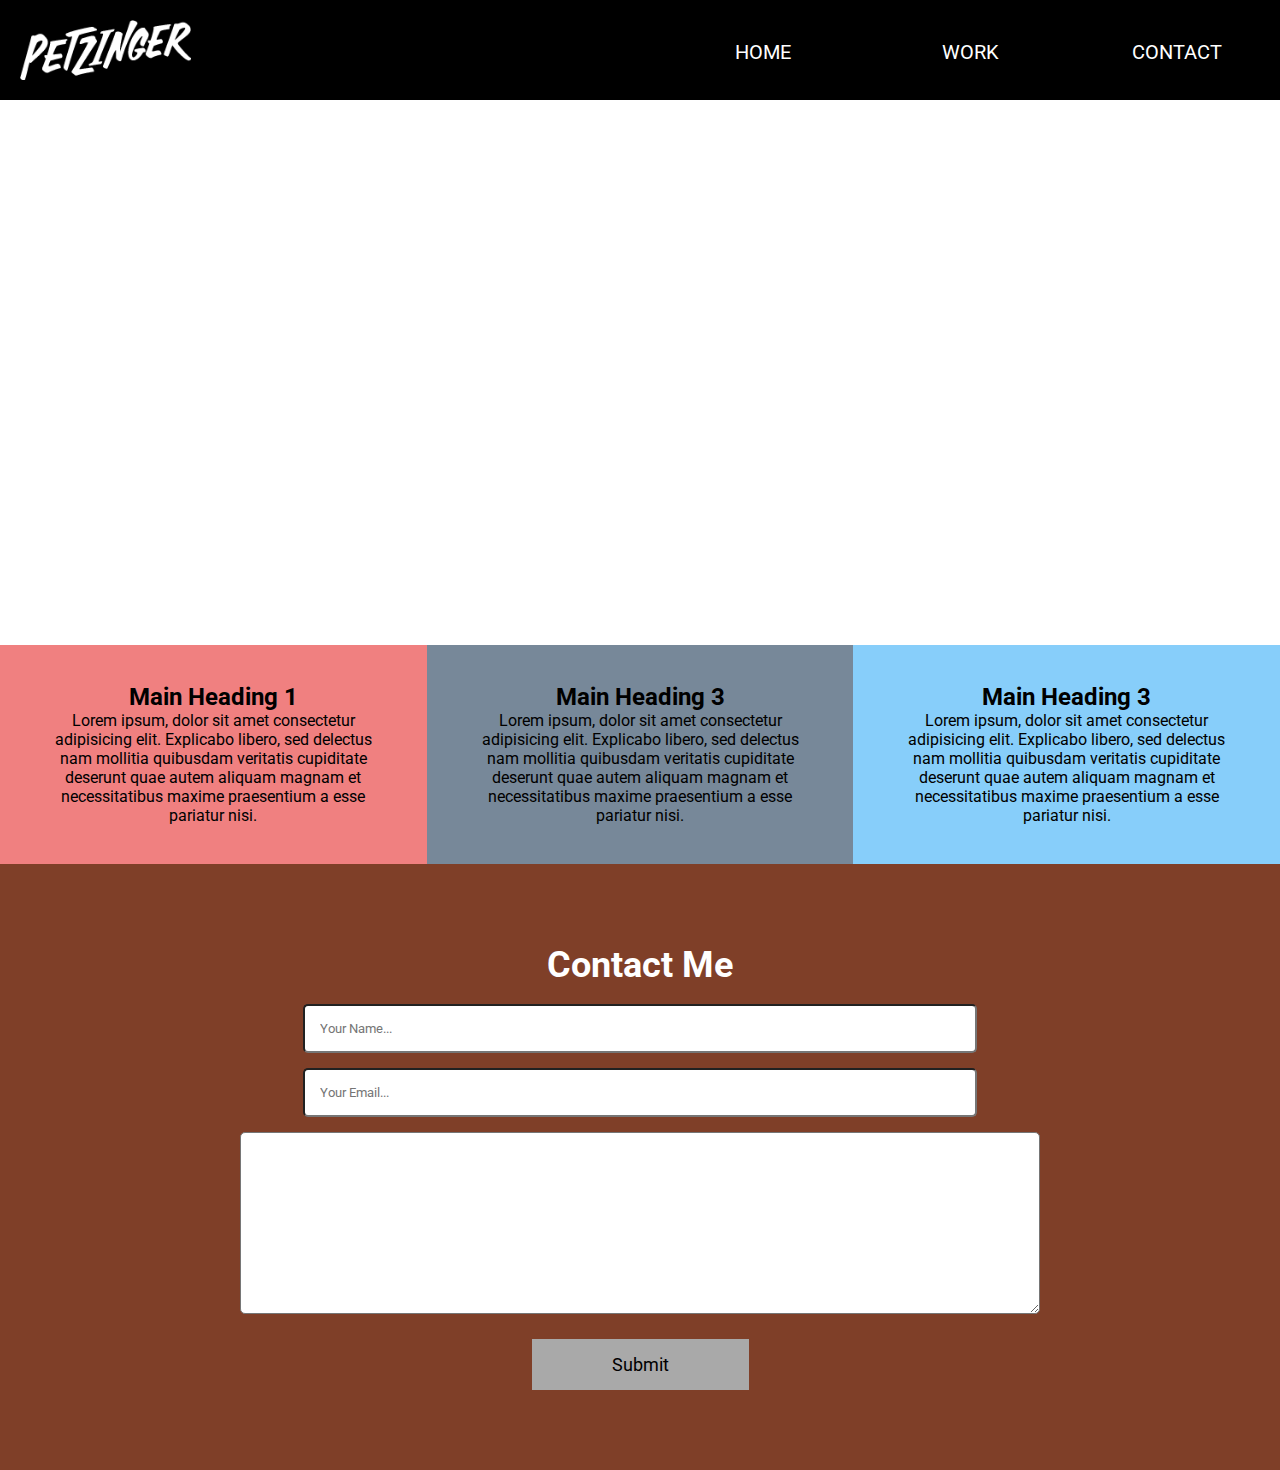
==== index.html @ ab86de0c "new version" ====
<!DOCTYPE html>
<html lang="en">

<head>
    <meta charset="UTF-8">
    <meta http-equiv="X-UA-Compatible" content="IE=edge">
    <meta name="viewport" content="width=device-width, initial-scale=1.0">
    <link rel="stylesheet" href="styles.css">
    <link rel="preconnect" href="https://fonts.googleapis.com">
    <link rel="preconnect" href="https://fonts.gstatic.com" crossorigin>
    <link
        href="https://fonts.googleapis.com/css2?family=Roboto:ital,wght@0,400;0,500;0,700;1,400;1,500;1,700&display=swap"
        rel="stylesheet">
    <title>Sean Petzinger Portfolio</title>
</head>

<body>
    <div class="top-bar">
        <div class="logo"><img src="/assets/PETZINGER.png"></div>
        <div class="menu">
            <ul>
                <li><a href="/indexnew.html">HOME</a></li>
                <li><a href="/work.html">WORK</a></li>
                <li><a href="/contact.html">CONTACT</a></li>
            </ul>
        </div>
    </div>
    <div class="banner">
        <div class="banner-text">
            <div class="banner-text-items">
                <h2>Banner Text Heading</h2>
                <p>Lorem ipsum dolor sit amet consectetur adipisicing elit. Dolores, exercitationem? Sint nemo
                    recusandae ipsum expedita culpa officia, dolor repudiandae totam, reprehenderit, perspiciatis nobis
                    iusto commodi atque dolorum perferendis nesciunt quam.</p>
            </div>
        </div>
    </div>
    <div class="main-content">
        <div class="main1">
            <h2>Main Heading 1</h2>
            <p>Lorem ipsum, dolor sit amet consectetur adipisicing elit. Explicabo libero, sed delectus nam mollitia
                quibusdam veritatis cupiditate deserunt quae autem aliquam magnam et necessitatibus maxime praesentium a
                esse pariatur nisi.</p>
        </div>
        <div class="main2">
            <h2>Main Heading 3</h2>
            <p>Lorem ipsum, dolor sit amet consectetur adipisicing elit. Explicabo libero, sed delectus nam mollitia
                quibusdam veritatis cupiditate deserunt quae autem aliquam magnam et necessitatibus maxime praesentium a
                esse pariatur nisi.</p>
        </div>
        <div class="main3">
            <h2>Main Heading 3</h2>
            <p>Lorem ipsum, dolor sit amet consectetur adipisicing elit. Explicabo libero, sed delectus nam mollitia
                quibusdam veritatis cupiditate deserunt quae autem aliquam magnam et necessitatibus maxime praesentium a
                esse pariatur nisi.</p>
        </div>
    </div>
    <div class="contact">
        <div class="contact-text">
            <div class="contact-items">
                <h2>Contact Me</h2>
                <input type="text" placeholder="Your Name...">
                <input type="text" placeholder="Your Email...">
                <textarea cols="20" rows="20" placeholder="Your Message Here...">
                </textarea>
                <a href="#">Submit</a>
            </div>
        </div>
    </div>
    </div>

</body>

</html>
---- styles.css ----
* {
    margin: 0;
    padding: 0;
    font-family: 'Roboto', sans-serif;
    /*max-width: 1200px;
    align-content: center;*/
}

.banner{
    background: url("/assets/DSC_0226.JPG");
    width: 100%;
    background-size: cover;
}

.top-bar {
    background-color: black;
    display: flex;
    width: 100%;
    height: auto;
}

.logo {
    display: flex;
    flex: 1;
    width: auto;
    height: 60px;
    padding: 20px;
    align-self: center;
}

.menu {
    flex: 1;
}

.menu ul {
    display: flex;
    list-style: none;
    margin-top: 40px;
    flex-flow: row wrap;
}

.menu ul li {
    flex: 1;
    text-align: center;
}

.menu ul li a {
    color: #fff;
    font-size: 20px;
    text-decoration: none;
}

/*banner*/

.banner-text {
    display: flex;
    padding: 15% 0;
}

.banner-text-items {
    color: #fff;
    margin: auto;
    text-align: center;
    width: 50%;
}

.banner-text-items h2 {
    font-size: 3em;
    margin-bottom: 20px;
    text-transform: uppercase;
}

.banner-text-items p {
    font-size: 18px;
}

/*main*/

.main-content {
    display: flex;
    flex-flow: row wrap;
    padding: 0%;   
}

.main1 {
    flex: 1;
    padding: 3%;
    text-align: center;
    background-color:lightcoral;
}

.main2 {
    flex: 1;
    padding: 3%;
    text-align: center;
    background-color: lightslategrey;
}

.main3 {
    flex: 1;
    padding: 3%;
    text-align: center;
    background-color:lightskyblue;
}

/*contact*/

.contact-items {
    display: flex;
    align-items: center;
    flex-direction: column;
}

.contact {
    background-color: coral;
    padding: 80px 0;
    position: relative;
    z-index: 1;
}

.contact:before {
    position: absolute;
    content: '';
    height: 100%;
    width: 100%;
    top: 0;
    left: 0;
    background: rgba(0, 0, 0, 0.5);
    z-index: -1;
}

.contact-items h2 {
    color: #fff;
    font-size: 36px;
    margin-bottom: 18px;
}

.contact-items input[type="text"] {
    border-radius: 5px;
    margin-bottom: 15px;
    padding: 15px;
    width: 50%;
}

.contact-items textarea {
    border-radius: 5px;
    height: 150px;
    padding: 15px;
    width: 60%;
}

.contact-items a {
    background-color: darkgrey;
    color: black;
    display: block;
    font-size: 18px;
    margin-top: 25px;
    padding: 15px 80px;
    text-decoration: none;
}

/*resizing per media*/
@media all and (max-width:500px) {
    .top-bar {
        flex-direction: column;
        text-align: center;
    }

    .logo {
        padding: 18px 0 0;
    }
    
    .menu ul {
        flex-direction: row;
        margin-top: 5px;
        margin-bottom: 10px;
    }

    .menu ul li {
        padding: 5px;
    }

    .banner-text-items {
        width: 100%;
    }

    .banner-text-items h2 {
        font-size: 1.5em;
    }

    .main-content {
        flex-direction: column;
    }
}

@media all and (max-width:800px) {
    .top-bar {
        flex-direction: column;
        text-align: center;
    }

    .logo {
        padding: 18px 0 0;
    }
    
    .menu ul {
        flex-direction: row;
        margin-top: 5px;
        margin-bottom: 10px;
    }

    .menu ul li {
        padding: 5px;
    }

    .banner-text-items {
        width: 100%;
    }

    .banner-text-items h2 {
        font-size: 2.5em;
    }

    .main-content {
        flex-direction: column;
    }
}
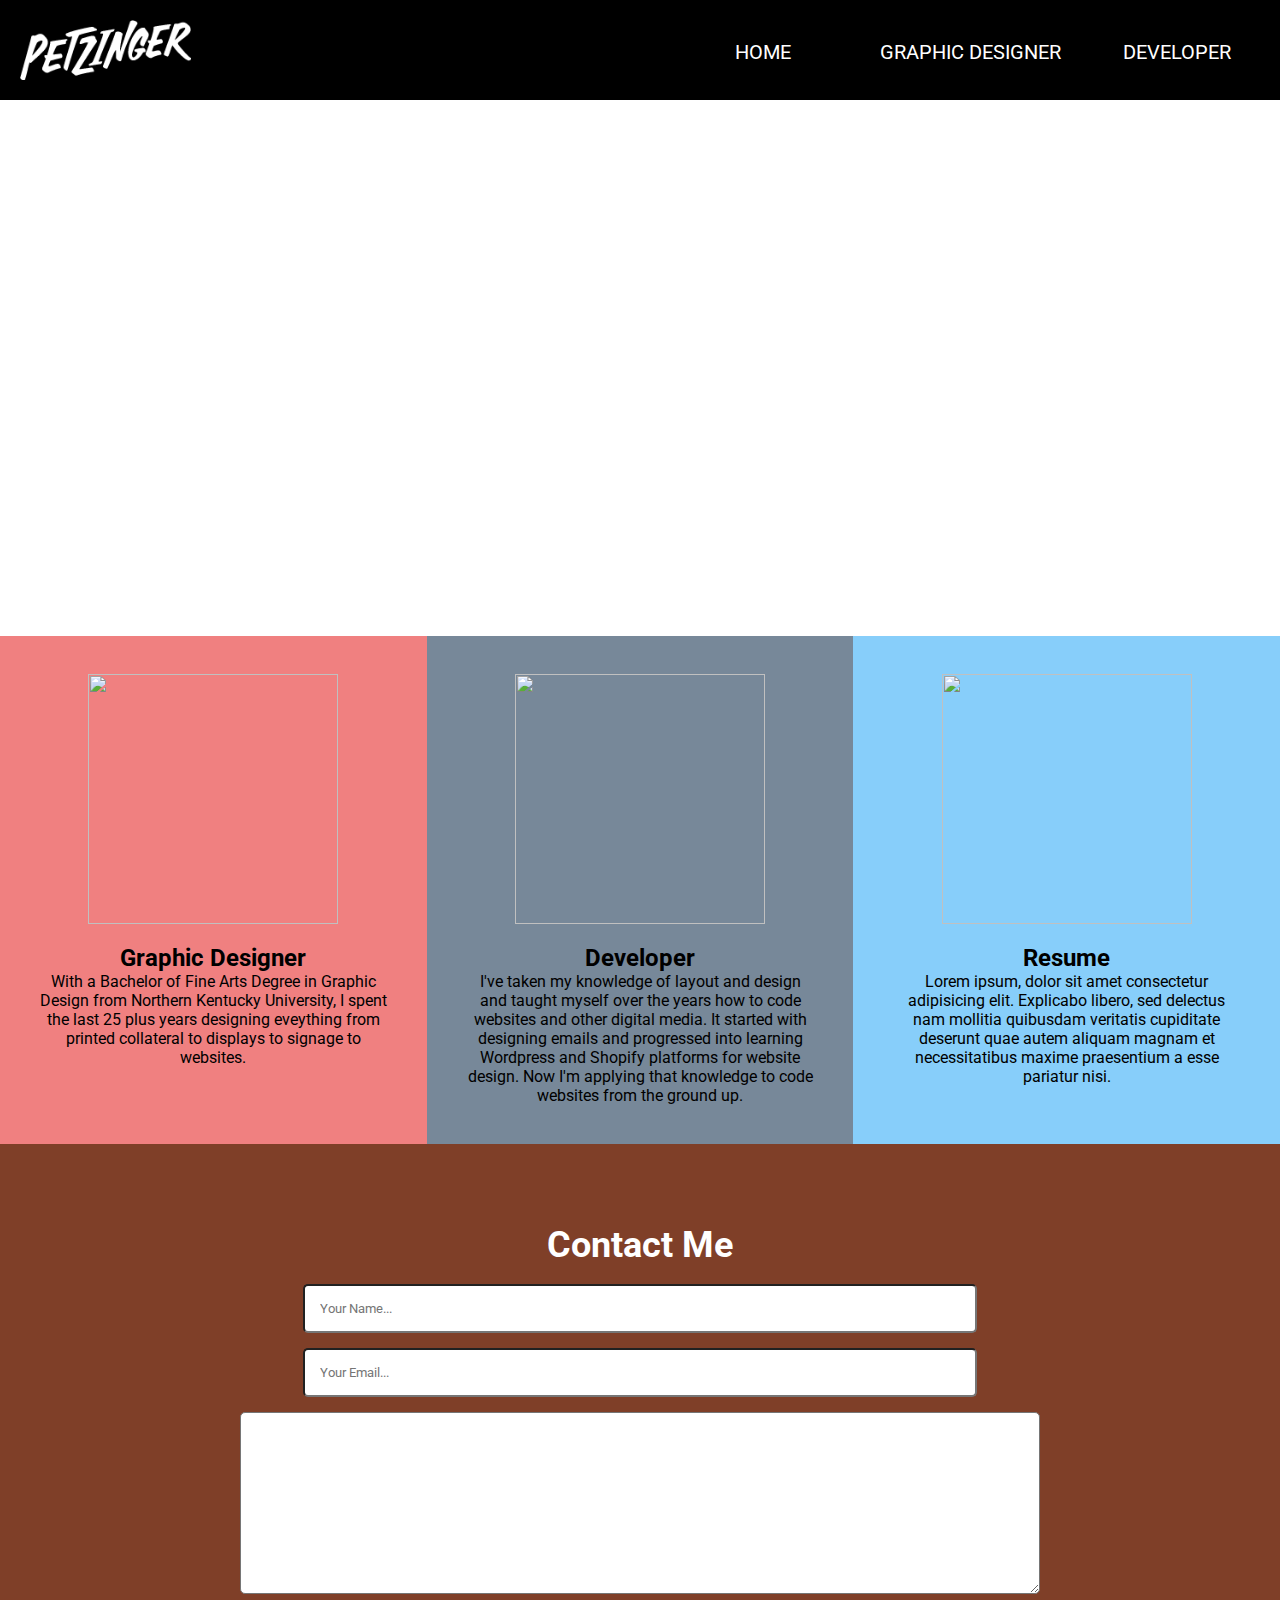
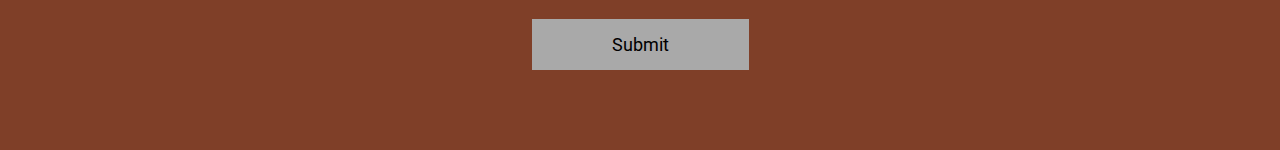
==== commit 62aa5ee6: "javascript portfolio pages" ====
--- a/index.html
+++ b/index.html
@@ -19,37 +19,38 @@
         <div class="logo"><img src="/assets/PETZINGER.png"></div>
         <div class="menu">
             <ul>
-                <li><a href="/indexnew.html">HOME</a></li>
-                <li><a href="/work.html">WORK</a></li>
-                <li><a href="/contact.html">CONTACT</a></li>
+                <li><a href="/index.html">HOME</a></li>
+                <li><a href="/graphicdesigner.html">GRAPHIC DESIGNER</a></li>
+                <li><a href="/developer.html">DEVELOPER</a></li>
             </ul>
         </div>
     </div>
     <div class="banner">
         <div class="banner-text">
             <div class="banner-text-items">
-                <h2>Banner Text Heading</h2>
-                <p>Lorem ipsum dolor sit amet consectetur adipisicing elit. Dolores, exercitationem? Sint nemo
-                    recusandae ipsum expedita culpa officia, dolor repudiandae totam, reprehenderit, perspiciatis nobis
-                    iusto commodi atque dolorum perferendis nesciunt quam.</p>
+                <h2>Welcome to My Brain</h2>
+                <p>I spent most of my career as a Graphic Designer. But I've always had an interest in programming. The
+                    two paths often cross and being fluent in both seemed like a reasonable goal.</p>
             </div>
         </div>
     </div>
     <div class="main-content">
         <div class="main1">
-            <h2>Main Heading 1</h2>
-            <p>Lorem ipsum, dolor sit amet consectetur adipisicing elit. Explicabo libero, sed delectus nam mollitia
-                quibusdam veritatis cupiditate deserunt quae autem aliquam magnam et necessitatibus maxime praesentium a
-                esse pariatur nisi.</p>
+            <img class= "thumbnail" src="/assets/DSC_0095.JPG">
+            <h2>Graphic Designer</h2>
+            <p>With a Bachelor of Fine Arts Degree in Graphic Design from Northern Kentucky University, I spent the last
+                25 plus years designing eveything from printed collateral to displays to signage to websites.</p>
         </div>
         <div class="main2">
-            <h2>Main Heading 3</h2>
-            <p>Lorem ipsum, dolor sit amet consectetur adipisicing elit. Explicabo libero, sed delectus nam mollitia
-                quibusdam veritatis cupiditate deserunt quae autem aliquam magnam et necessitatibus maxime praesentium a
-                esse pariatur nisi.</p>
+            <img class= "thumbnail" src="">
+            <h2>Developer</h2>
+            <p>I've taken my knowledge of layout and design and taught myself over the years how to code websites and
+                other digital media. It started with designing emails and progressed into learning Wordpress and Shopify
+                platforms for website design. Now I'm applying that knowledge to code websites from the ground up.</p>
         </div>
         <div class="main3">
-            <h2>Main Heading 3</h2>
+            <img class= "thumbnail" src="">
+            <h2>Resume</h2>
             <p>Lorem ipsum, dolor sit amet consectetur adipisicing elit. Explicabo libero, sed delectus nam mollitia
                 quibusdam veritatis cupiditate deserunt quae autem aliquam magnam et necessitatibus maxime praesentium a
                 esse pariatur nisi.</p>
@@ -68,6 +69,8 @@
         </div>
     </div>
     </div>
+    <script src="script.js"></script>
+
 
 </body>
 
--- a/styles.css
+++ b/styles.css
@@ -71,7 +71,7 @@
 }
 
 .banner-text-items p {
-    font-size: 18px;
+    font-size: 22px;
 }
 
 /*main*/
@@ -101,6 +101,12 @@
     padding: 3%;
     text-align: center;
     background-color:lightskyblue;
+}
+
+.thumbnail {
+    width: 250px;
+    height: 250px;
+    padding-bottom: 20px;
 }
 
 /*contact*/
@@ -224,4 +230,85 @@
     .main-content {
         flex-direction: column;
     }
-}+}
+
+
+/* Style the Image Used to Trigger the Modal */
+#myImg {
+    border-radius: 5px;
+    cursor: pointer;
+    transition: 0.3s;
+  }
+  
+  #myImg:hover {opacity: 0.7;}
+  
+  /* The Modal (background) */
+  .modal {
+    display: none; /* Hidden by default */
+    position: fixed; /* Stay in place */
+    z-index: 1; /* Sit on top */
+    padding-top: 100px; /* Location of the box */
+    left: 0;
+    top: 0;
+    width: 100%; /* Full width */
+    height: 100%; /* Full height */
+    overflow: auto; /* Enable scroll if needed */
+    background-color: rgb(0,0,0); /* Fallback color */
+    background-color: rgba(0,0,0,0.9); /* Black w/ opacity */
+  }
+  
+  /* Modal Content (Image) */
+  .modal-content {
+    margin: auto;
+    display: block;
+    width: 80%;
+    max-width: 700px;
+  }
+  
+  /* Caption of Modal Image (Image Text) - Same Width as the Image */
+  #caption {
+    margin: auto;
+    display: block;
+    width: 80%;
+    max-width: 700px;
+    text-align: center;
+    color: #ccc;
+    padding: 10px 0;
+    height: 150px;
+  }
+  
+  /* Add Animation - Zoom in the Modal */
+  .modal-content, #caption {
+    animation-name: zoom;
+    animation-duration: 0.6s;
+  }
+  
+  @keyframes zoom {
+    from {transform:scale(0)}
+    to {transform:scale(1)}
+  }
+  
+  /* The Close Button */
+  .close {
+    position: absolute;
+    top: 15px;
+    right: 35px;
+    color: #f1f1f1;
+    font-size: 40px;
+    font-weight: bold;
+    transition: 0.3s;
+  }
+  
+  .close:hover,
+  .close:focus {
+    color: #bbb;
+    text-decoration: none;
+    cursor: pointer;
+  }
+  
+  /* 100% Image Width on Smaller Screens */
+  @media only screen and (max-width: 700px){
+    .modal-content {
+      width: 100%;
+    }
+  }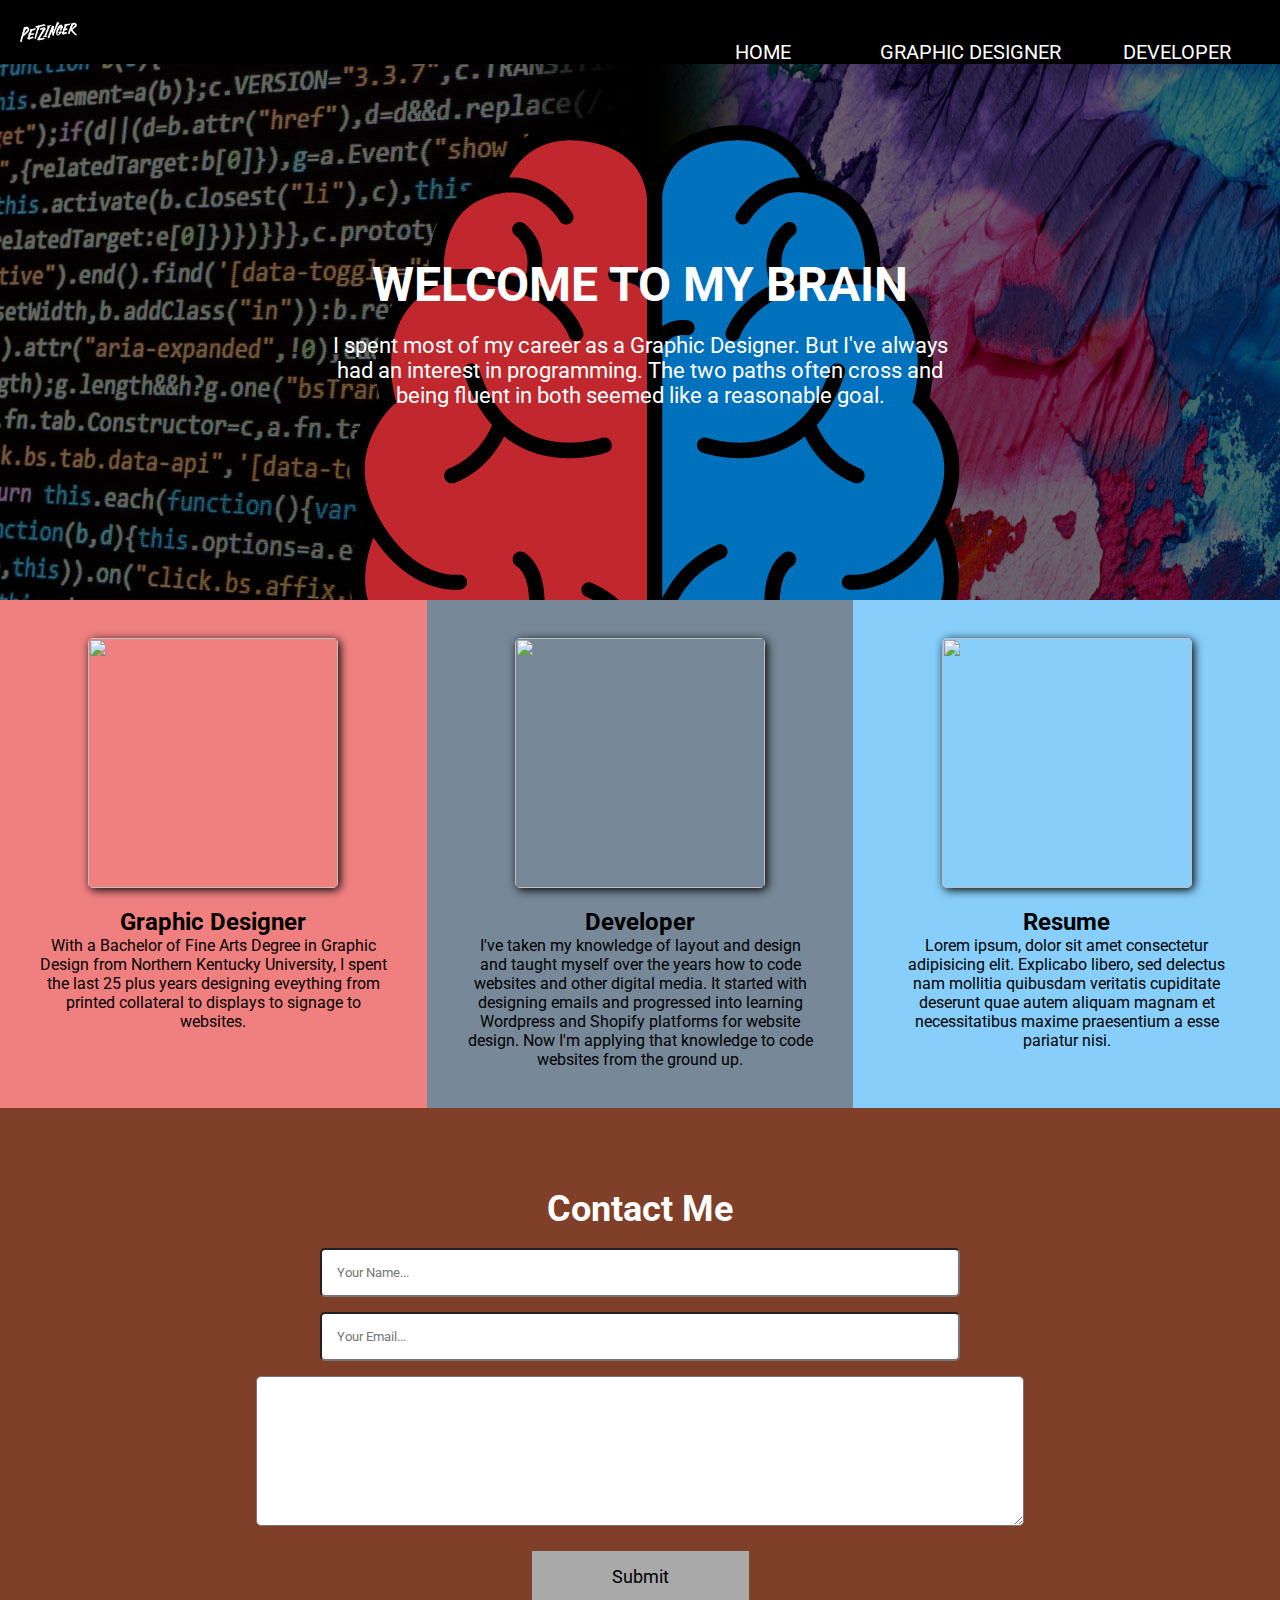
==== commit 7d22b7ef: "with lightbox" ====
--- a/index.html
+++ b/index.html
@@ -25,7 +25,7 @@
             </ul>
         </div>
     </div>
-    <div class="banner">
+    <div class="bannerMain">
         <div class="banner-text">
             <div class="banner-text-items">
                 <h2>Welcome to My Brain</h2>
@@ -36,20 +36,20 @@
     </div>
     <div class="main-content">
         <div class="main1">
-            <img class= "thumbnail" src="/assets/DSC_0095.JPG">
-            <h2>Graphic Designer</h2>
+            <a href="/graphicdesigner.html"><img class= "thumbnail" src="/assets/DSC_0095.JPG"></a>
+            <h2><a href="/graphicdesigner.html">Graphic Designer</h2></a>
             <p>With a Bachelor of Fine Arts Degree in Graphic Design from Northern Kentucky University, I spent the last
                 25 plus years designing eveything from printed collateral to displays to signage to websites.</p>
         </div>
         <div class="main2">
-            <img class= "thumbnail" src="">
-            <h2>Developer</h2>
+            <a href="/developer.html"><img class= "thumbnail" src="/assets/DSC_0112.JPG"></a>
+            <h2><a href="/developer.html">Developer</h2></a>
             <p>I've taken my knowledge of layout and design and taught myself over the years how to code websites and
                 other digital media. It started with designing emails and progressed into learning Wordpress and Shopify
                 platforms for website design. Now I'm applying that knowledge to code websites from the ground up.</p>
         </div>
         <div class="main3">
-            <img class= "thumbnail" src="">
+            <img class= "thumbnail" src="/assets/DSC_0226.JPG">
             <h2>Resume</h2>
             <p>Lorem ipsum, dolor sit amet consectetur adipisicing elit. Explicabo libero, sed delectus nam mollitia
                 quibusdam veritatis cupiditate deserunt quae autem aliquam magnam et necessitatibus maxime praesentium a
--- a/styles.css
+++ b/styles.css
@@ -6,8 +6,20 @@
     align-content: center;*/
 }
 
-.banner{
-    background: url("/assets/DSC_0226.JPG");
+.bannerMain{
+    background: url("/assets/hemispheres.jpg");
+    width: 100%;
+    background-size: cover;
+}
+
+.bannerDesign{
+    background: url("/assets/hemispheres.jpg");
+    width: 100%;
+    background-size: cover;
+}
+
+.bannerDevelop{
+    background: url("/assets/hemispheres.jpg");
     width: 100%;
     background-size: cover;
 }
@@ -106,8 +118,173 @@
 .thumbnail {
     width: 250px;
     height: 250px;
-    padding-bottom: 20px;
-}
+    margin-bottom: 20px;
+    border-radius: 5px;
+    box-shadow: 2px 2px 10px;
+}
+
+a {
+    text-decoration: none;
+    color: black;
+}
+
+
+
+/*Lightbox*/
+html {
+    box-sizing: border-box;
+    display: flex;
+  }
+  
+  *, *:before, *:after {
+    box-sizing: inherit;
+  }
+  
+  body {
+    margin: 0;
+  }
+  
+  /* You define the style of our previews here, you are using flex to display the images 
+     "responsively". */
+  
+  .preview {
+    width: 100%;
+  }
+  
+  .row {
+    display: flex;
+    flex-direction: row;
+    justify-content: space-between;
+  }
+  
+  .row > .col {
+    padding: 0;
+  }
+  
+  .col {
+    float: left;
+    width: 33.3333%;
+  }
+  
+  /* Now you want to define what the lightbox will look like. Note that you have the display
+     as none. You don't want it to show until the user clicks on one of the previews. 
+     You will change this display property with JavaScript below. */
+     
+  .modal {
+    display: none;
+    position: fixed;
+    z-index: 1;
+    padding: 10px 62px 0px 62px;
+    left: 0;
+    top: 0;
+    width: 100%;
+    height: 100%;
+    overflow: auto;
+    background-color: black;
+  }
+  
+  .modal-content {
+    position: relative;
+    display: flex;
+    flex-direction: column;
+    justify-content: center;
+    margin: auto;
+    padding: 0 0 0 0;
+    width: 80%;
+    max-width: 1200px;
+  }
+  
+  /* Same with your slides, you set the display to none, because you want to choose which 
+     one is shown at a time. */
+  
+  .slide {
+    display: none;
+  }
+  
+  .image-slide {
+    width: 100%;
+  }
+  
+  .modal-preview {
+    width: 100%;
+  }
+  
+  .dots {
+    display: flex;
+    flex-direction: row;
+    justify-content: space-between;
+  }
+  
+  /* You want the previews a little transparent to show that they are "inactive". 
+     You then add an .active or :hover class to animate the selections for your user when
+     they interact with your controls and clickable content.
+   */
+  
+  img.preview, img.modal-preview {
+    opacity: 0.6;
+  }
+  
+  img.active,
+  .preview:hover,
+  .modal-preview:hover {
+    opacity: 1;
+  }
+  
+  img.hover-shadow {
+    transition: 0.3s;
+  }
+  
+  .hover-shadow:hover {
+    box-shadow: 0 4px 8px 0 rgba(0, 0, 0, 0.2), 0 6px 20px 0 rgba(0, 0, 0, 0.19);
+  } 
+  
+  .close {
+    color: white;
+    position: absolute;
+    top: 10px;
+    right: 25px;
+    font-size: 35px;
+    font-weight: bold;
+  }
+  
+  .close:hover,
+  .close:focus {
+    color: #999;
+    text-decoration: none;
+    cursor: pointer;
+  }
+  
+  .previous,
+  .next {
+    cursor: pointer;
+    position: absolute;
+    top: 50%;
+    width: auto;
+    padding: 16px;
+    margin-top: -50px;
+    color: white;
+    font-weight: bold;
+    font-size: 20px;
+    transition: 0.6s ease;
+    border-radius: 0 3px 3px 0;
+    user-select: none;
+    -webkit-user-select: none;
+  }
+  
+  .next {
+    right: 0;
+    border-radius: 3px 0 0 3px;
+  }
+  
+  .previous:hover,
+  .next:hover {
+    background-color: rgba(0, 0, 0, 0.8);
+  }
+
+
+
+
+
 
 /*contact*/
 
@@ -165,6 +342,7 @@
     text-decoration: none;
 }
 
+
 /*resizing per media*/
 @media all and (max-width:500px) {
     .top-bar {
@@ -233,82 +411,3 @@
 }
 
 
-/* Style the Image Used to Trigger the Modal */
-#myImg {
-    border-radius: 5px;
-    cursor: pointer;
-    transition: 0.3s;
-  }
-  
-  #myImg:hover {opacity: 0.7;}
-  
-  /* The Modal (background) */
-  .modal {
-    display: none; /* Hidden by default */
-    position: fixed; /* Stay in place */
-    z-index: 1; /* Sit on top */
-    padding-top: 100px; /* Location of the box */
-    left: 0;
-    top: 0;
-    width: 100%; /* Full width */
-    height: 100%; /* Full height */
-    overflow: auto; /* Enable scroll if needed */
-    background-color: rgb(0,0,0); /* Fallback color */
-    background-color: rgba(0,0,0,0.9); /* Black w/ opacity */
-  }
-  
-  /* Modal Content (Image) */
-  .modal-content {
-    margin: auto;
-    display: block;
-    width: 80%;
-    max-width: 700px;
-  }
-  
-  /* Caption of Modal Image (Image Text) - Same Width as the Image */
-  #caption {
-    margin: auto;
-    display: block;
-    width: 80%;
-    max-width: 700px;
-    text-align: center;
-    color: #ccc;
-    padding: 10px 0;
-    height: 150px;
-  }
-  
-  /* Add Animation - Zoom in the Modal */
-  .modal-content, #caption {
-    animation-name: zoom;
-    animation-duration: 0.6s;
-  }
-  
-  @keyframes zoom {
-    from {transform:scale(0)}
-    to {transform:scale(1)}
-  }
-  
-  /* The Close Button */
-  .close {
-    position: absolute;
-    top: 15px;
-    right: 35px;
-    color: #f1f1f1;
-    font-size: 40px;
-    font-weight: bold;
-    transition: 0.3s;
-  }
-  
-  .close:hover,
-  .close:focus {
-    color: #bbb;
-    text-decoration: none;
-    cursor: pointer;
-  }
-  
-  /* 100% Image Width on Smaller Screens */
-  @media only screen and (max-width: 700px){
-    .modal-content {
-      width: 100%;
-    }
-  }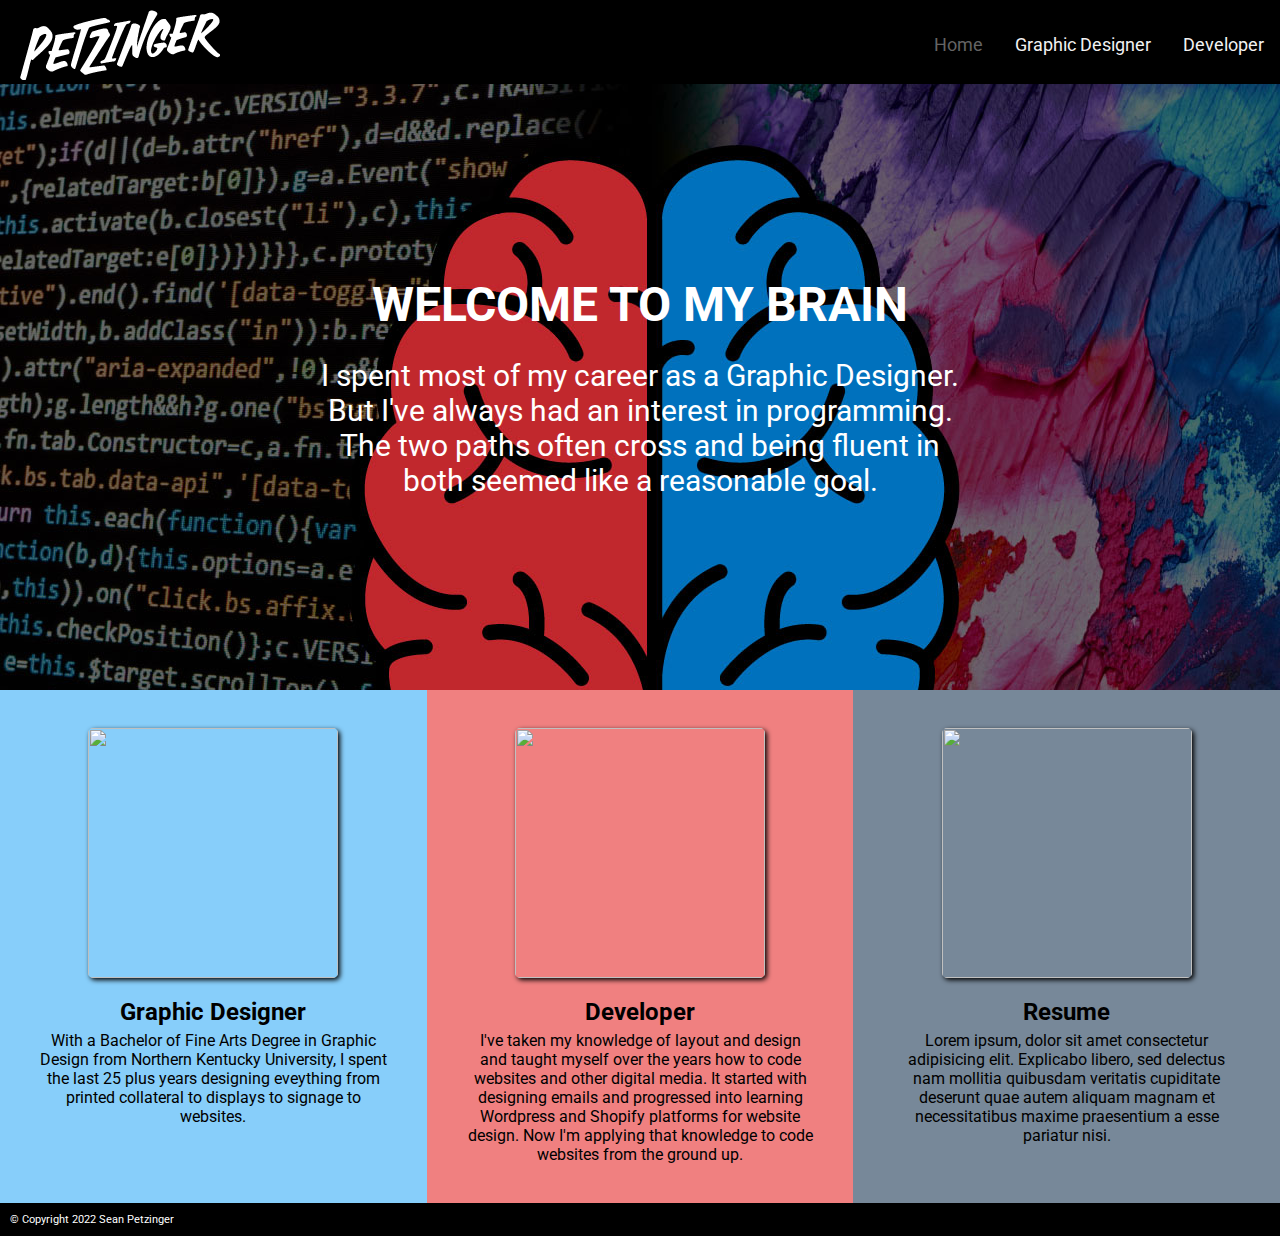
==== commit 910e7cd6: "new navaigation" ====
--- a/index.html
+++ b/index.html
@@ -11,20 +11,22 @@
     <link
         href="https://fonts.googleapis.com/css2?family=Roboto:ital,wght@0,400;0,500;0,700;1,400;1,500;1,700&display=swap"
         rel="stylesheet">
+    <link rel="stylesheet" href="https://cdnjs.cloudflare.com/ajax/libs/font-awesome/4.7.0/css/font-awesome.min.css">
     <title>Sean Petzinger Portfolio</title>
 </head>
 
 <body>
-    <div class="top-bar">
-        <div class="logo"><img src="/assets/PETZINGER.png"></div>
-        <div class="menu">
-            <ul>
-                <li><a href="/index.html">HOME</a></li>
-                <li><a href="/graphicdesigner.html">GRAPHIC DESIGNER</a></li>
-                <li><a href="/developer.html">DEVELOPER</a></li>
-            </ul>
+    <div class="logo2"><a href="/index.html"><img src="/assets/PETZINGER.png"></a>
+        <div class="topnav" id="myTopnav">
+            <a href="/index.html" class="active">Home</a>
+            <a href="/graphicdesigner.html">Graphic Designer</a>
+            <a href="/developer.html">Developer</a>
+            <a href="javascript:void(0);" class="icon" onclick="myFunction()">
+                <i class="fa fa-bars"></i></a>
         </div>
     </div>
+
+
     <div class="bannerMain">
         <div class="banner-text">
             <div class="banner-text-items">
@@ -36,27 +38,27 @@
     </div>
     <div class="main-content">
         <div class="main1">
-            <a href="/graphicdesigner.html"><img class= "thumbnail" src="/assets/DSC_0095.JPG"></a>
+            <a href="/graphicdesigner.html"><img class="thumbnail" src="/assets/DSC_0095.JPG"></a>
             <h2><a href="/graphicdesigner.html">Graphic Designer</h2></a>
             <p>With a Bachelor of Fine Arts Degree in Graphic Design from Northern Kentucky University, I spent the last
                 25 plus years designing eveything from printed collateral to displays to signage to websites.</p>
         </div>
         <div class="main2">
-            <a href="/developer.html"><img class= "thumbnail" src="/assets/DSC_0112.JPG"></a>
+            <a href="/developer.html"><img class="thumbnail" src="/assets/DSC_0112.JPG"></a>
             <h2><a href="/developer.html">Developer</h2></a>
             <p>I've taken my knowledge of layout and design and taught myself over the years how to code websites and
                 other digital media. It started with designing emails and progressed into learning Wordpress and Shopify
                 platforms for website design. Now I'm applying that knowledge to code websites from the ground up.</p>
         </div>
         <div class="main3">
-            <img class= "thumbnail" src="/assets/DSC_0226.JPG">
+            <img class="thumbnail" src="/assets/DSC_0226.JPG">
             <h2>Resume</h2>
             <p>Lorem ipsum, dolor sit amet consectetur adipisicing elit. Explicabo libero, sed delectus nam mollitia
                 quibusdam veritatis cupiditate deserunt quae autem aliquam magnam et necessitatibus maxime praesentium a
                 esse pariatur nisi.</p>
         </div>
     </div>
-    <div class="contact">
+    <!--<div class="contact">
         <div class="contact-text">
             <div class="contact-items">
                 <h2>Contact Me</h2>
@@ -67,8 +69,14 @@
                 <a href="#">Submit</a>
             </div>
         </div>
+    </div>-->
     </div>
-    </div>
+
+    <footer>
+        <div>
+            <p>&copy; Copyright 2022 Sean Petzinger</p>
+        </div>
+    </footer>
     <script src="script.js"></script>
 
 
--- a/styles.css
+++ b/styles.css
@@ -1,413 +1,323 @@
 * {
-    margin: 0;
-    padding: 0;
-    font-family: 'Roboto', sans-serif;
-    /*max-width: 1200px;
-    align-content: center;*/
-}
-
-.bannerMain{
-    background: url("/assets/hemispheres.jpg");
-    width: 100%;
-    background-size: cover;
-}
-
-.bannerDesign{
-    background: url("/assets/hemispheres.jpg");
-    width: 100%;
-    background-size: cover;
-}
-
-.bannerDevelop{
-    background: url("/assets/hemispheres.jpg");
-    width: 100%;
-    background-size: cover;
-}
-
-.top-bar {
-    background-color: black;
-    display: flex;
-    width: 100%;
+  margin: 0;
+  padding: 0;
+  font-family: "Roboto", sans-serif;
+}
+
+/*new topnav*/
+.topnav {
+  background-color: black;
+  overflow: hidden;
+  float: right;
+  padding-top: 10px;
+}
+
+/* navbar link */
+.topnav a {
+  float: left;
+  display: block;
+  color: #f2f2f2;
+  text-align: center;
+  padding: 14px 16px;
+  text-decoration: none;
+  font-size: 18px;
+}
+
+/* navbar hover */
+.topnav a:hover {
+  color: rgb(150, 150, 150);
+}
+
+/* navbar active */
+.topnav a.active {
+  color: rgb(100, 100, 100);
+}
+
+/* change to hamburger */
+.topnav .icon {
+  display: none;
+}
+
+.logo2 {
+  background-color: black;
+  padding-top: 10px;
+  padding-left: 20px;
+}
+
+/*banner*/
+
+.bannerMain {
+  background: url("/assets/hemispheres.jpg");
+  width: 100%;
+  background-size: cover;
+}
+
+.bannerDesign {
+  background: url("/assets/rightside.jpg");
+  width: 100%;
+  background-size: cover;
+}
+
+.bannerDevelop {
+  background: url("/assets/leftside.jpg");
+  width: 100%;
+  background-size: cover;
+}
+
+.banner-text {
+  display: flex;
+  padding: 15% 0;
+}
+
+.banner-text-items {
+  color: #fff;
+  margin: auto;
+  text-align: center;
+  width: 50%;
+}
+
+.banner-text-items h2 {
+  font-size: 3em;
+  margin-bottom: 20px;
+  text-transform: uppercase;
+}
+
+.banner-text-items p {
+  font-size: 30px;
+}
+
+/*main*/
+
+.main-content {
+  display: flex;
+  flex-flow: row wrap;
+  padding: 0%;
+}
+
+.main1 {
+  flex: 1;
+  padding: 3%;
+  text-align: center;
+  background-color: lightskyblue;
+}
+
+.main2 {
+  flex: 1;
+  padding: 3%;
+  text-align: center;
+  background-color: lightcoral;
+}
+
+.main3 {
+  flex: 1;
+  padding: 3%;
+  text-align: center;
+  background-color: lightslategray;
+}
+
+.thumbnail {
+  width: 250px;
+  height: 250px;
+  margin-bottom: 20px;
+  border-radius: 5px;
+  box-shadow: 2px 2px 5px;
+}
+
+a {
+  text-decoration: none;
+  color: black;
+}
+
+h2 {
+  padding-bottom: 5px;
+}
+
+footer {
+  background-color: black;
+  color: #fff;
+  font-size: 8pt;
+  padding: 10px;
+}
+
+/*Lightbox*/
+.grid {
+  display: grid;
+  position: relative;
+  padding-top: 20px;
+  padding-bottom: 20px;
+  grid-template-columns: repeat(4, 200px);
+  justify-content: center;
+  align-content: center;
+  grid-gap: 10px;
+  height: auto;
+  background-color: lightskyblue;
+}
+
+.grid img {
+  width: 200px;
+  height: 200px;
+  cursor: pointer;
+  border-radius: 5px;
+  box-shadow: 2px 2px 5px;
+}
+
+#lightbox {
+  position: fixed;
+  z-index: 1000;
+  top: 0;
+  width: 100%;
+  height: 100%;
+  background-color: rgba(0, 0, 0, 0.8);
+  display: none;
+}
+
+#lightbox.active {
+  display: flex;
+  justify-content: center;
+  align-items: center;
+}
+
+#lightbox img {
+  max-width: 90%;
+  max-height: 80%;
+  padding: 4px;
+  background-color: black;
+  border: 2px solid white;
+}
+
+/*contact*/
+
+.contact-items {
+  display: flex;
+  align-items: center;
+  flex-direction: column;
+}
+
+.contact {
+  background-color: coral;
+  padding: 80px 0;
+  position: relative;
+  z-index: 1;
+}
+
+.contact:before {
+  position: absolute;
+  content: "";
+  height: 100%;
+  width: 100%;
+  top: 0;
+  left: 0;
+  background: rgba(0, 0, 0, 0.5);
+  z-index: -1;
+}
+
+.contact-items h2 {
+  color: #fff;
+  font-size: 36px;
+  margin-bottom: 18px;
+}
+
+.contact-items input[type="text"] {
+  border-radius: 5px;
+  margin-bottom: 15px;
+  padding: 15px;
+  width: 50%;
+}
+
+.contact-items textarea {
+  border-radius: 5px;
+  height: 150px;
+  padding: 15px;
+  width: 60%;
+}
+
+.contact-items a {
+  background-color: darkgrey;
+  color: black;
+  display: block;
+  font-size: 18px;
+  margin-top: 25px;
+  padding: 15px 80px;
+  text-decoration: none;
+}
+
+/* When the screen is less than 900 pixels wide, hide all links, except for the first one ("Home"). Show the link that contains should open and close the topnav (.icon) */
+@media screen and (max-width: 900px) {
+  .topnav a:not(:first-child) {
+    display: none;
+  }
+  .topnav a.icon {
+    float: right;
+    display: block;
+  }
+}
+
+/* The "responsive" class is added to the topnav with JavaScript when the user clicks on the icon. This class makes the topnav look good on small screens (display the links vertically instead of horizontally) */
+@media screen and (max-width: 900px) {
+  .topnav.responsive {
+    position: relative;
+  }
+  .topnav.responsive a.icon {
+    position: absolute;
+    right: 0;
+    top: 0;
+  }
+  .topnav.responsive a {
+    float: none;
+    display: block;
+    text-align: left;
+  }
+  .grid {
+    display: grid;
+    position: relative;
+    padding-top: 20px;
+    padding-bottom: 20px;
+    grid-template-columns: repeat(3, 200px);
+    justify-content: center;
+    align-content: center;
+    grid-gap: 10px;
     height: auto;
-}
-
-.logo {
-    display: flex;
-    flex: 1;
-    width: auto;
-    height: 60px;
-    padding: 20px;
-    align-self: center;
-}
-
-.menu {
-    flex: 1;
-}
-
-.menu ul {
-    display: flex;
-    list-style: none;
-    margin-top: 40px;
-    flex-flow: row wrap;
-}
-
-.menu ul li {
-    flex: 1;
-    text-align: center;
-}
-
-.menu ul li a {
-    color: #fff;
-    font-size: 20px;
-    text-decoration: none;
-}
-
-/*banner*/
-
-.banner-text {
-    display: flex;
-    padding: 15% 0;
-}
-
-.banner-text-items {
-    color: #fff;
-    margin: auto;
-    text-align: center;
-    width: 50%;
-}
-
-.banner-text-items h2 {
-    font-size: 3em;
-    margin-bottom: 20px;
-    text-transform: uppercase;
-}
-
-.banner-text-items p {
-    font-size: 22px;
-}
-
-/*main*/
-
-.main-content {
-    display: flex;
-    flex-flow: row wrap;
-    padding: 0%;   
-}
-
-.main1 {
-    flex: 1;
-    padding: 3%;
-    text-align: center;
-    background-color:lightcoral;
-}
-
-.main2 {
-    flex: 1;
-    padding: 3%;
-    text-align: center;
-    background-color: lightslategrey;
-}
-
-.main3 {
-    flex: 1;
-    padding: 3%;
-    text-align: center;
-    background-color:lightskyblue;
-}
-
-.thumbnail {
-    width: 250px;
-    height: 250px;
-    margin-bottom: 20px;
-    border-radius: 5px;
-    box-shadow: 2px 2px 10px;
-}
-
-a {
-    text-decoration: none;
-    color: black;
-}
-
-
-
-/*Lightbox*/
-html {
-    box-sizing: border-box;
-    display: flex;
+    background-color: lightskyblue;
+  }
+}
+
+
+/* When the screen is less than 650 pixels wide, hide all links, except for the first one ("Home"). Show the link that contains should open and close the topnav (.icon) */
+@media screen and (max-width: 650px) {
+    .topnav a:not(:first-child) {
+      display: none;
+    }
+    .topnav a.icon {
+      float: right;
+      display: block;
+    }
   }
   
-  *, *:before, *:after {
-    box-sizing: inherit;
-  }
-  
-  body {
-    margin: 0;
-  }
-  
-  /* You define the style of our previews here, you are using flex to display the images 
-     "responsively". */
-  
-  .preview {
-    width: 100%;
-  }
-  
-  .row {
-    display: flex;
-    flex-direction: row;
-    justify-content: space-between;
-  }
-  
-  .row > .col {
-    padding: 0;
-  }
-  
-  .col {
-    float: left;
-    width: 33.3333%;
-  }
-  
-  /* Now you want to define what the lightbox will look like. Note that you have the display
-     as none. You don't want it to show until the user clicks on one of the previews. 
-     You will change this display property with JavaScript below. */
-     
-  .modal {
-    display: none;
-    position: fixed;
-    z-index: 1;
-    padding: 10px 62px 0px 62px;
-    left: 0;
-    top: 0;
-    width: 100%;
-    height: 100%;
-    overflow: auto;
-    background-color: black;
-  }
-  
-  .modal-content {
-    position: relative;
-    display: flex;
-    flex-direction: column;
-    justify-content: center;
-    margin: auto;
-    padding: 0 0 0 0;
-    width: 80%;
-    max-width: 1200px;
-  }
-  
-  /* Same with your slides, you set the display to none, because you want to choose which 
-     one is shown at a time. */
-  
-  .slide {
-    display: none;
-  }
-  
-  .image-slide {
-    width: 100%;
-  }
-  
-  .modal-preview {
-    width: 100%;
-  }
-  
-  .dots {
-    display: flex;
-    flex-direction: row;
-    justify-content: space-between;
-  }
-  
-  /* You want the previews a little transparent to show that they are "inactive". 
-     You then add an .active or :hover class to animate the selections for your user when
-     they interact with your controls and clickable content.
-   */
-  
-  img.preview, img.modal-preview {
-    opacity: 0.6;
-  }
-  
-  img.active,
-  .preview:hover,
-  .modal-preview:hover {
-    opacity: 1;
-  }
-  
-  img.hover-shadow {
-    transition: 0.3s;
-  }
-  
-  .hover-shadow:hover {
-    box-shadow: 0 4px 8px 0 rgba(0, 0, 0, 0.2), 0 6px 20px 0 rgba(0, 0, 0, 0.19);
-  } 
-  
-  .close {
-    color: white;
-    position: absolute;
-    top: 10px;
-    right: 25px;
-    font-size: 35px;
-    font-weight: bold;
-  }
-  
-  .close:hover,
-  .close:focus {
-    color: #999;
-    text-decoration: none;
-    cursor: pointer;
-  }
-  
-  .previous,
-  .next {
-    cursor: pointer;
-    position: absolute;
-    top: 50%;
-    width: auto;
-    padding: 16px;
-    margin-top: -50px;
-    color: white;
-    font-weight: bold;
-    font-size: 20px;
-    transition: 0.6s ease;
-    border-radius: 0 3px 3px 0;
-    user-select: none;
-    -webkit-user-select: none;
-  }
-  
-  .next {
-    right: 0;
-    border-radius: 3px 0 0 3px;
-  }
-  
-  .previous:hover,
-  .next:hover {
-    background-color: rgba(0, 0, 0, 0.8);
-  }
-
-
-
-
-
-
-/*contact*/
-
-.contact-items {
-    display: flex;
-    align-items: center;
-    flex-direction: column;
-}
-
-.contact {
-    background-color: coral;
-    padding: 80px 0;
-    position: relative;
-    z-index: 1;
-}
-
-.contact:before {
-    position: absolute;
-    content: '';
-    height: 100%;
-    width: 100%;
-    top: 0;
-    left: 0;
-    background: rgba(0, 0, 0, 0.5);
-    z-index: -1;
-}
-
-.contact-items h2 {
-    color: #fff;
-    font-size: 36px;
-    margin-bottom: 18px;
-}
-
-.contact-items input[type="text"] {
-    border-radius: 5px;
-    margin-bottom: 15px;
-    padding: 15px;
-    width: 50%;
-}
-
-.contact-items textarea {
-    border-radius: 5px;
-    height: 150px;
-    padding: 15px;
-    width: 60%;
-}
-
-.contact-items a {
-    background-color: darkgrey;
-    color: black;
-    display: block;
-    font-size: 18px;
-    margin-top: 25px;
-    padding: 15px 80px;
-    text-decoration: none;
-}
-
-
-/*resizing per media*/
-@media all and (max-width:500px) {
-    .top-bar {
-        flex-direction: column;
-        text-align: center;
-    }
-
-    .logo {
-        padding: 18px 0 0;
-    }
-    
-    .menu ul {
-        flex-direction: row;
-        margin-top: 5px;
-        margin-bottom: 10px;
-    }
-
-    .menu ul li {
-        padding: 5px;
-    }
-
-    .banner-text-items {
-        width: 100%;
-    }
-
-    .banner-text-items h2 {
-        font-size: 1.5em;
-    }
-
-    .main-content {
-        flex-direction: column;
-    }
-}
-
-@media all and (max-width:800px) {
-    .top-bar {
-        flex-direction: column;
-        text-align: center;
-    }
-
-    .logo {
-        padding: 18px 0 0;
-    }
-    
-    .menu ul {
-        flex-direction: row;
-        margin-top: 5px;
-        margin-bottom: 10px;
-    }
-
-    .menu ul li {
-        padding: 5px;
-    }
-
-    .banner-text-items {
-        width: 100%;
-    }
-
-    .banner-text-items h2 {
-        font-size: 2.5em;
-    }
-
-    .main-content {
-        flex-direction: column;
-    }
-}
-
-
+  /* The "responsive" class is added to the topnav with JavaScript when the user clicks on the icon. This class makes the topnav look good on small screens (display the links vertically instead of horizontally) */
+  @media screen and (max-width: 650px) {
+    .topnav.responsive {
+      position: relative;
+    }
+    .topnav.responsive a.icon {
+      position: absolute;
+      right: 0;
+      top: 0;
+    }
+    .topnav.responsive a {
+      float: none;
+      display: block;
+      text-align: left;
+    }
+    .grid {
+      display: grid;
+      position: relative;
+      padding-top: 20px;
+      padding-bottom: 20px;
+      grid-template-columns: repeat(2, 200px);
+      justify-content: center;
+      align-content: center;
+      grid-gap: 10px;
+      height: auto;
+      background-color: lightskyblue;
+    }
+  }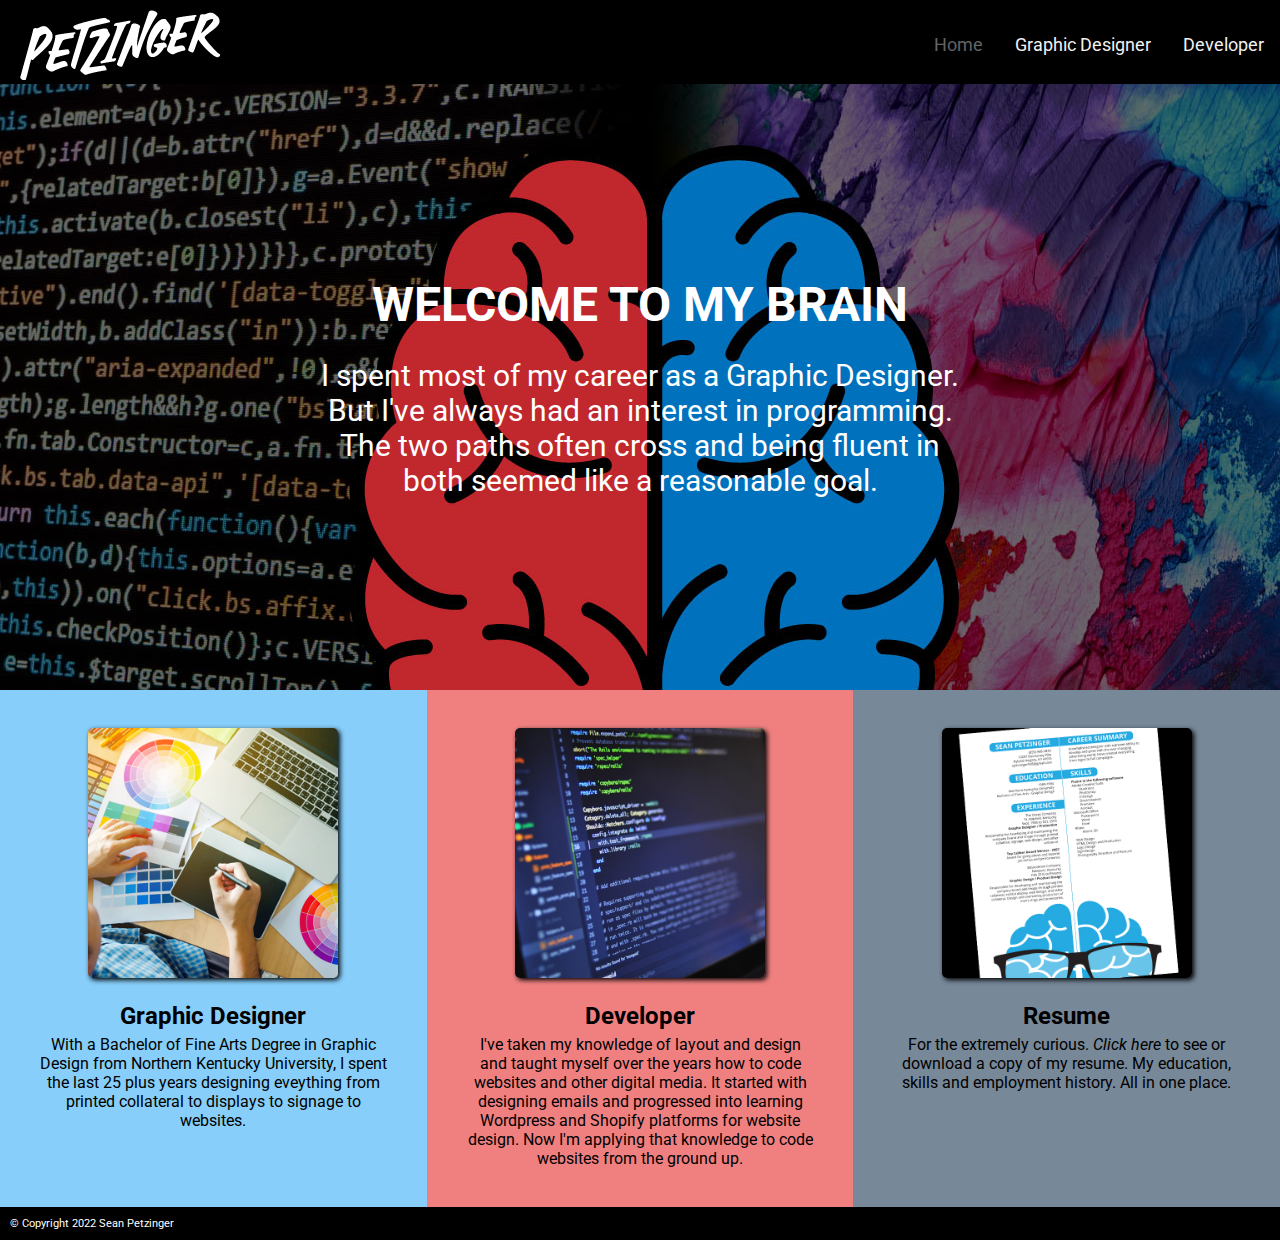
==== commit e03520ef: "all images added" ====
--- a/index.html
+++ b/index.html
@@ -38,24 +38,26 @@
     </div>
     <div class="main-content">
         <div class="main1">
-            <a href="/graphicdesigner.html"><img class="thumbnail" src="/assets/DSC_0095.JPG"></a>
+            <a href="/graphicdesigner.html"><img class="thumbnail" src="/assets/graphicdesigner.jpg"></a>
             <h2><a href="/graphicdesigner.html">Graphic Designer</h2></a>
             <p>With a Bachelor of Fine Arts Degree in Graphic Design from Northern Kentucky University, I spent the last
                 25 plus years designing eveything from printed collateral to displays to signage to websites.</p>
         </div>
         <div class="main2">
-            <a href="/developer.html"><img class="thumbnail" src="/assets/DSC_0112.JPG"></a>
+            <a href="/developer.html"><img class="thumbnail" src="/assets/developer.jpg"></a>
             <h2><a href="/developer.html">Developer</h2></a>
             <p>I've taken my knowledge of layout and design and taught myself over the years how to code websites and
                 other digital media. It started with designing emails and progressed into learning Wordpress and Shopify
                 platforms for website design. Now I'm applying that knowledge to code websites from the ground up.</p>
         </div>
         <div class="main3">
-            <img class="thumbnail" src="/assets/DSC_0226.JPG">
-            <h2>Resume</h2>
-            <p>Lorem ipsum, dolor sit amet consectetur adipisicing elit. Explicabo libero, sed delectus nam mollitia
-                quibusdam veritatis cupiditate deserunt quae autem aliquam magnam et necessitatibus maxime praesentium a
-                esse pariatur nisi.</p>
+            <a href="/assets/spetzinger_resume2_2CLR_0120.pdf" target="_blank"><img class="thumbnail"
+                    src="/assets/resume.jpg"></a>
+            <a href="/assets/spetzinger_resume2_2CLR_0120.pdf" target="_blank">
+                <h2>Resume</h2>
+            </a>
+            <p>For the extremely curious. <a href="/assets/spetzinger_resume2_2CLR_0120.pdf" target="_blank"><em>Click
+                        here</em></a> to see or download a copy of my resume. My education, skills and employment history. All in one place.</p>
         </div>
     </div>
     <!--<div class="contact">
--- a/styles.css
+++ b/styles.css
@@ -182,7 +182,6 @@
   max-height: 80%;
   padding: 4px;
   background-color: black;
-  border: 2px solid white;
 }
 
 /*contact*/
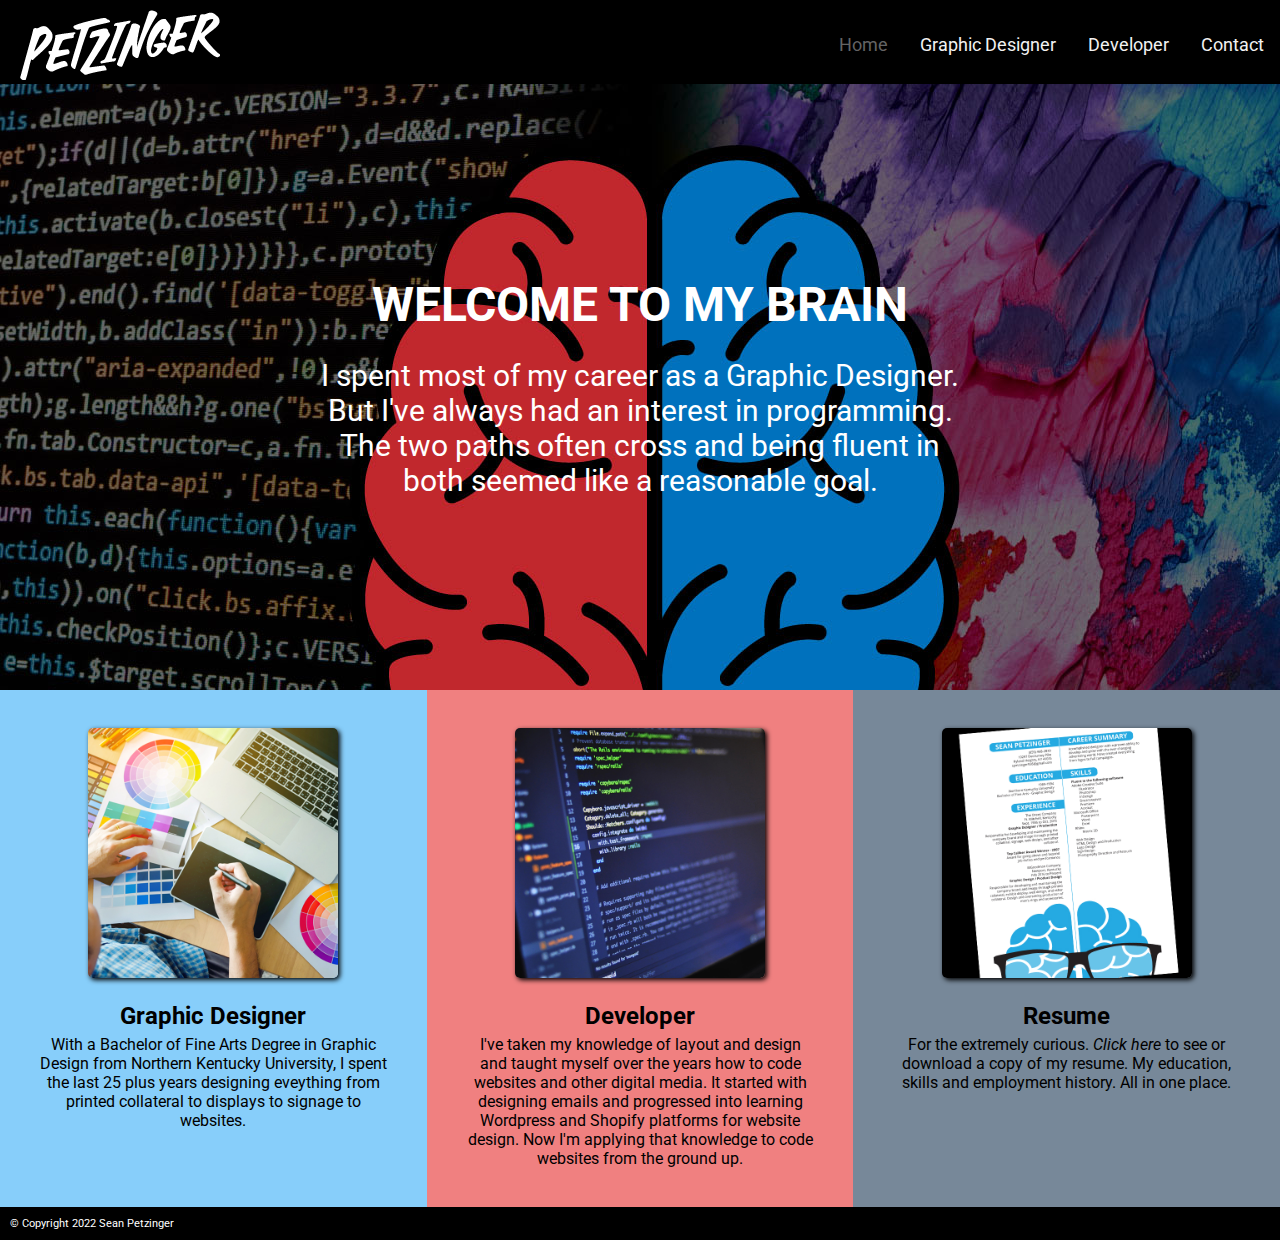
==== commit 70a3687f: "first completed version" ====
--- a/index.html
+++ b/index.html
@@ -21,6 +21,7 @@
             <a href="/index.html" class="active">Home</a>
             <a href="/graphicdesigner.html">Graphic Designer</a>
             <a href="/developer.html">Developer</a>
+            <a href="/contact.html">Contact</a>
             <a href="javascript:void(0);" class="icon" onclick="myFunction()">
                 <i class="fa fa-bars"></i></a>
         </div>
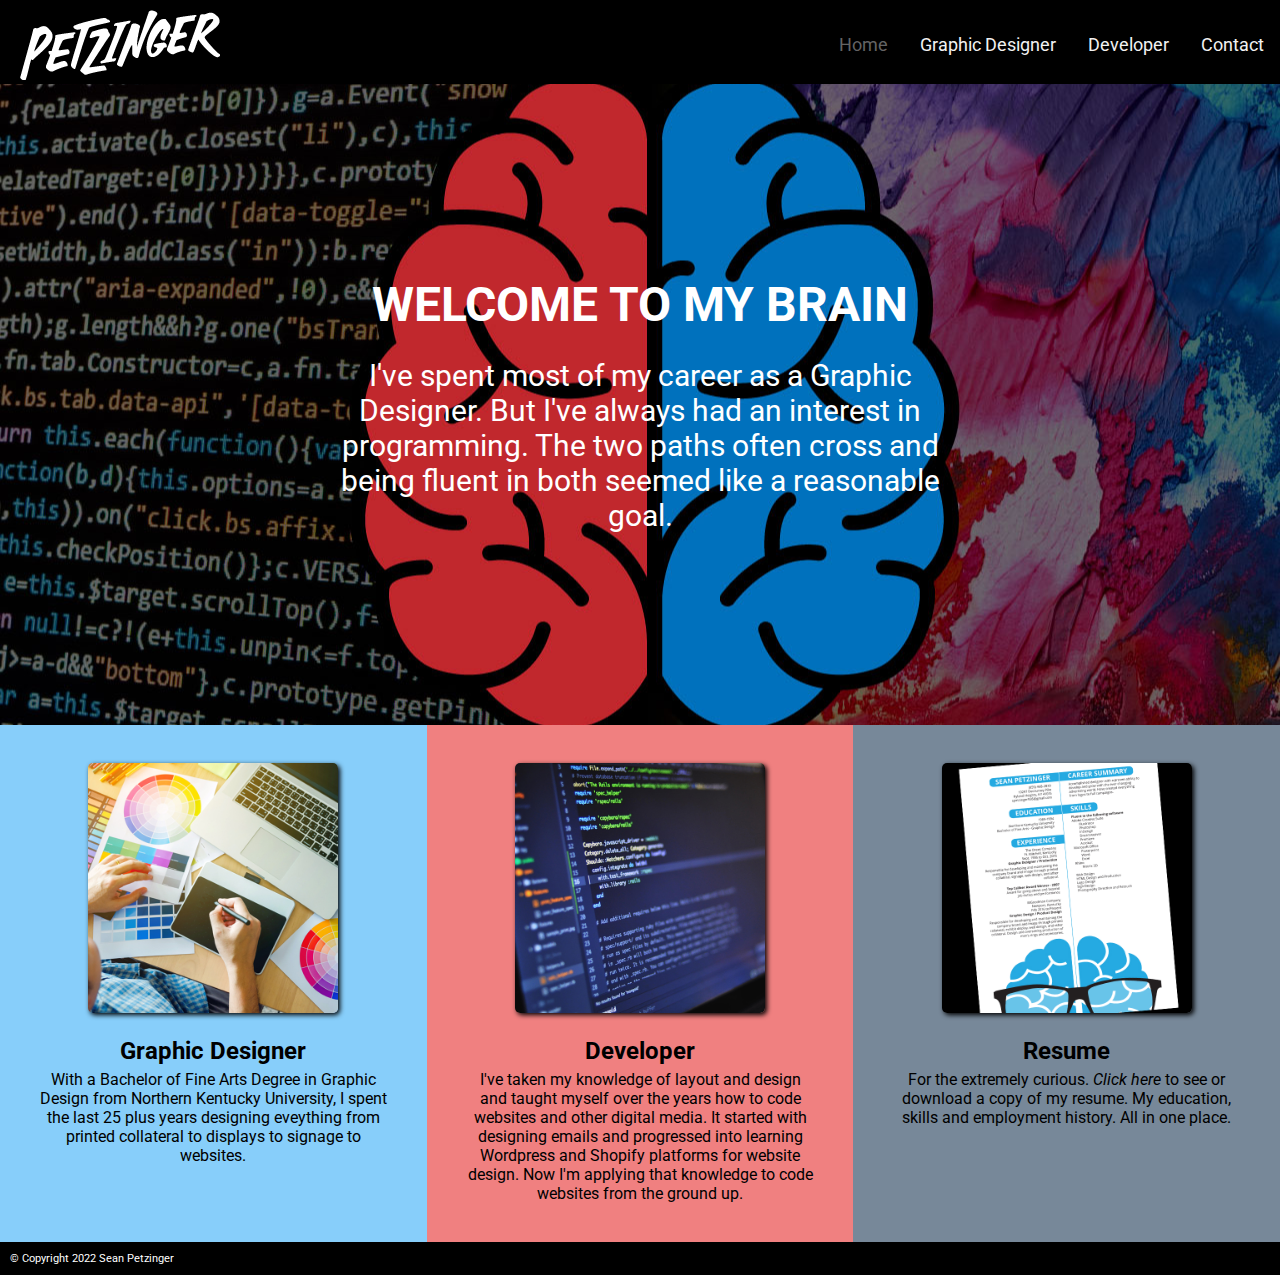
==== commit 70fdc996: "fixed background sizing" ====
--- a/index.html
+++ b/index.html
@@ -32,7 +32,7 @@
         <div class="banner-text">
             <div class="banner-text-items">
                 <h2>Welcome to My Brain</h2>
-                <p>I spent most of my career as a Graphic Designer. But I've always had an interest in programming. The
+                <p>I've spent most of my career as a Graphic Designer. But I've always had an interest in programming. The
                     two paths often cross and being fluent in both seemed like a reasonable goal.</p>
             </div>
         </div>
@@ -58,23 +58,11 @@
                 <h2>Resume</h2>
             </a>
             <p>For the extremely curious. <a href="/assets/spetzinger_resume2_2CLR_0120.pdf" target="_blank"><em>Click
-                        here</em></a> to see or download a copy of my resume. My education, skills and employment history. All in one place.</p>
+                        here</em></a> to see or download a copy of my resume. My education, skills and employment
+                history. All in one place.</p>
         </div>
     </div>
-    <!--<div class="contact">
-        <div class="contact-text">
-            <div class="contact-items">
-                <h2>Contact Me</h2>
-                <input type="text" placeholder="Your Name...">
-                <input type="text" placeholder="Your Email...">
-                <textarea cols="20" rows="20" placeholder="Your Message Here...">
-                </textarea>
-                <a href="#">Submit</a>
-            </div>
-        </div>
-    </div>-->
-    </div>
-
+    
     <footer>
         <div>
             <p>&copy; Copyright 2022 Sean Petzinger</p>
--- a/styles.css
+++ b/styles.css
@@ -47,21 +47,24 @@
 /*banner*/
 
 .bannerMain {
-  background: url("/assets/hemispheres.jpg");
+  background: url("/assets/hemispheres.jpg") no-repeat;
   width: 100%;
   background-size: cover;
+  background-position: center;
 }
 
 .bannerDesign {
-  background: url("/assets/rightside.jpg");
+  background: url("/assets/rightside.jpg") no-repeat;
   width: 100%;
   background-size: cover;
+  background-position: left;
 }
 
 .bannerDevelop {
-  background: url("/assets/leftside.jpg");
+  background: url("/assets/leftside.jpg") no-repeat;
   width: 100%;
   background-size: cover;
+  background-position: right;
 }
 
 .banner-text {
@@ -240,6 +243,7 @@
   text-decoration: none;
 }
 
+
 /* When the screen is less than 900 pixels wide, hide all links, except for the first one ("Home"). Show the link that contains should open and close the topnav (.icon) */
 @media screen and (max-width: 900px) {
   .topnav a:not(:first-child) {
